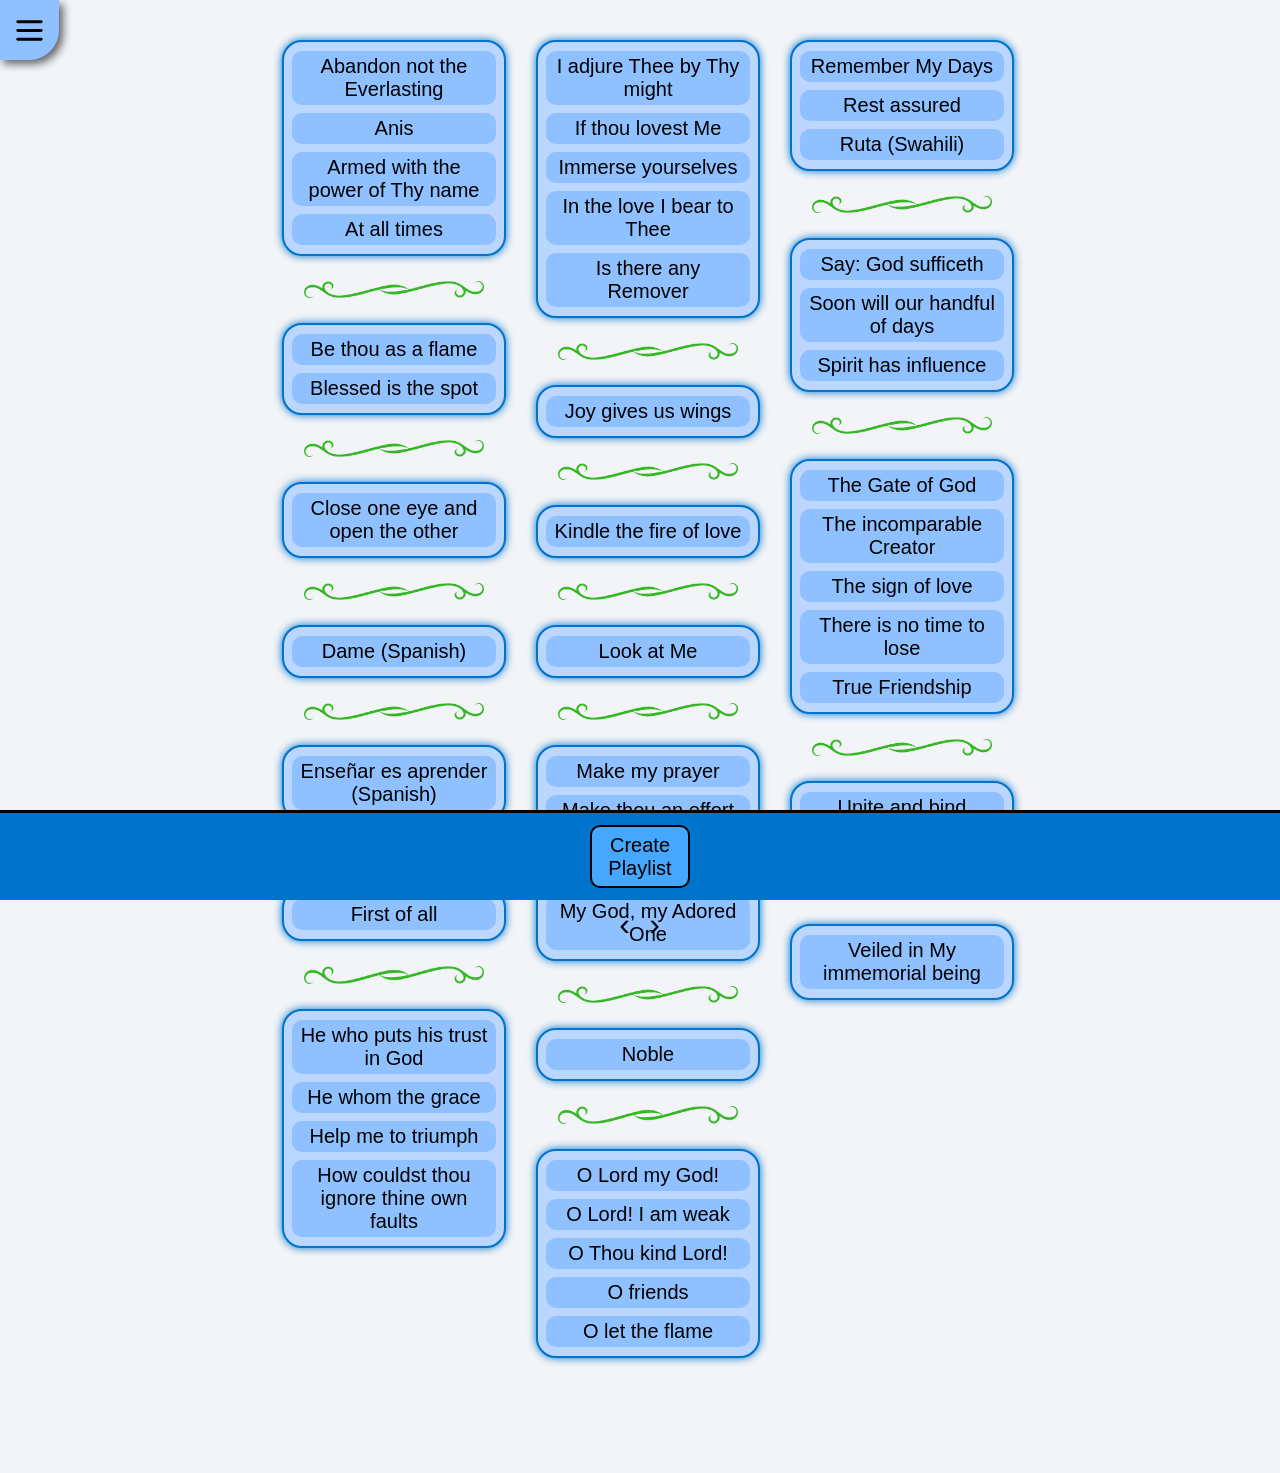
==== index.html @ e4158c6b "oop position indicator position indicator is now a class" ====
<html>

<head>

    <meta charset="UTF-8" name="viewport" content="width=device-width, initial-scale=1.0">
    <link rel="stylesheet" href="style.css">

    <script src="data.js"></script>

    <title>SD Bahá'í Songs</title>
    <link rel="icon" type="image/png" href="images/Favicon.svg">

</head>

<body onkeydown="keyPress(event.key)">

    <div id="appWrapper">
        <div id="mainMenu" class="outerDiv setLeft"></div>
        <div id="contentDiv"></div>
    </div>
    
    <!-- Sidebar -->
    <button id="sidebarToggleBtn" onclick="setSidebarVisibility('toggle')">
        <img src="images/Hamburger_Menu.svg" alt="Settings" class="icon">
    </button>
    <aside id="sidebar">
        <div class="sidebarDiv" id="sidebarPlaylistViewer">
            <h1 id="playlistViewerIntro" class="sidebarText">Current Playlist:</h1>
            <div id="sidebarPlaylistViewerOverflow"></div>
            <div class="sidebarBtnVertical">
                <button id="sidebarPlaylistEditBtn" class="sidebarBtn moving" onclick="playlistEdit()">Edit Playlist</button>
                <button id="sidebarPlaylistSaveBtn" class="sidebarBtn moving" onclick="playlistSave()">Done Editing</button>
            </div>
            <div class="sidebarBtnVertical">
                <button id="sidebarPlaylistCopyBtn" class="sidebarBtn moving">Copy Link</button>
                <p id="sidebarPlaylistHowTo">Click any song on the right to add it to the playlist. Click the X to remove it. Drag the rows to rearrange them.</p>
            </div>
            <!-- <button id="sidebarPlaylistCreateBtn" class="sidebarBtn navPlaylistCreateBtn" onclick="playlistCreateStart()">Create Playlist</button> -->
        </div>
        <div class="sidebarDiv" id="sidebarBottom">
            <label class="checkbox open" id="sidebarHideChords">
                <input type="checkbox" onclick="toggleChordVisibility(this)">
                <span></span>
                Hide Guitar Chords
            </label>
            <label class="checkbox open" id="sidebarStopSliding">
                <input type="checkbox" onclick="stopSliding(this)">
                <span></span>
                Stop Sliding Elements
            </label>
            <label class="checkbox open" id="sidebarToggleMainMenu">
                <input type="checkbox" onclick="toggleMainMenu(this)">
                <span></span>
                Categorize Homescreen
            </label>
            <!-- <button id="sidebarHowTo" class="sidebarBtn" onclick="sidebarOverlay('howto')">How To</button> -->
            <button id="sidebar-shortcuts" class="sidebarBtn pc wide" onclick="sidebarOverlay('shortcuts')">Keyboard Shortcuts</button>
            <button id="sidebar-about" class="sidebarBtn wide" onclick="sidebarOverlay('about')">About</button>
            <button id="sidebar-request" class="sidebarBtn wide" onclick="sidebarOverlay('request')">Request a Song</button>
            <div id="sidebarBottomSpacer" />
        </div>
    </aside>
    <div id="sidebarShadow"></div>

    <!-- Sidebar Overlay -->
    <!-- <aside id="sidebarOverlay-howto" class="sidebarOverlay">
        <h1 class="songHeader noPadding">How To</h1>
        <p class="songLyric">Temp</p>
    </aside> -->
    <aside id="sidebarOverlay-shortcuts" class="sidebarOverlay">
        <h1 class="songHeader noPadding">Left/Right Arrow Keys</h1>
        <p class="songLyric">Switch between songs</p>
        <h1 class="songHeader">h</h1>
        <p class="songLyric">Go to homescreen</p>
        <h1 class="songHeader">Escape</h1>
        <p class="songLyric">Toggle sidebar menus</p>
    </aside>
    <aside id="sidebarOverlay-about" class="sidebarOverlay">
        <h1 class="songHeader noPadding">About</h1>
        <p class="songLyric">This website was created by individual initiative to share lyrics to Bahá'í songs sung in devotional spaces, with an emphasis on songs created in the San Diego Cluster Youth Camps.</p>
        <p class="songLyric">To view similar content in Google-Slide form, see <a href="https://bit.ly/BahaiSongs" target="_blank" class="sansLink">bit.ly/BahaiSongs</a>.</p>
    </aside>
    <aside id="sidebarOverlay-request" class="sidebarOverlay">
        <h1 class="songHeader noPadding">Request a Song</h1>
        <p class="songLyric">To request to add a song, please email <u>sdbahaisongs<wbr>@gmail.com</u> with the song title, link, and lyrics.</p>
        <p class="songLyric">Optionally, you can include a video of the song and/or its guitar chords.</p>
    </aside>

    <script src="scripts/ui.js"></script>
    <script src="scripts/main.js"></script>
    <script src="scripts/helper.js"></script>
    <script src="scripts/pageLoad.js"></script>
    <script src="scripts/playlist.js"></script>
    <script>
        main()
        pageLoad()
    </script>

</body>

</html>
---- style.css ----
body {
    background: var(--background-color);
    margin: 0;
}

#appWrapper {
    overflow-x: clip;
    overflow-y: visible;
    position: relative;
    width: 100%;

    height: auto;
    min-height: 100svh;
    max-height: 100vh;
}

.outerDiv {
    display: flex;
    flex-direction: column;
    align-items: center;

    position: absolute;
    width: 100vw;

    transition: padding 0.3s ease;
}

#mainMenu.setLeft div div,
#mainMenu.setRight div div {
    max-height: 100svh;
}

.setLeft {
    left: -100vw;
    max-height: 100vh;
    overflow: clip;
}

.setMiddle {
    left: 8px;
}

.setRight {
    left: 100vw;
    max-height: 100vh;
    overflow: hidden;
}

.sliding {
    transition: left var(--slider-speed) ease;
}

.flex-row {
    display: flex;
    flex-direction: row;
}

.center-align {
    align-items: center;
}

.songColumn {
    vertical-align: top;
    padding: 0 15px;

    display: flex;
    flex-direction: column;
    align-items: center;

    /* padding-bottom: var(--body-margin-bottom); */
}

.songLyric {
    text-align: center;
    font-size: 20px;

    margin: 0;
    padding-top: 6px;
}
  
.songLine {
    text-align: center;
}

.songSpan {
    font-size: 20px;

    display: inline-flex;
    flex-direction: column;

    white-space: pre-wrap;

    margin: 0;
    padding-top: 6px;
}

.songText {
    margin: 0;
    text-align: left;
}

.sectionChordsContainer {
    font-size: 16px;

    display: flex;
    flex-direction: column;

    margin: 0;
    padding-top: 6px;

    text-align: center;
}

.sectionChordsContainer p {
    margin: 0;
}

.songChord {
    margin: 0;

    height: 20px;

    display: flex;
    flex-direction: row;

    .songChordToHide {
        font-size: 17px;
        font-weight: bold;
        text-align: left;

        margin: 0;
        white-space: nowrap;
    }
}

.songLyricContainer {
    text-align: center;

    margin: 0;
    padding-top: 6px;
}

/* .songLyricChord {
    text-align: center;
    font-size: 20px;

    margin: 0;
    padding-top: 6px;

    position: absolute;
} */

/* .songLyricChordContainer {
    height: 23px;
    text-align: center;
} */

/* .repetitions {
    text-align: center;
    margin-top: 0px;
    margin-bottom: 0px;
} */

.bold {
    font-weight: bold;
}

.blankDiv {
    padding-top: 15px;
}

.songHeader {
    text-align: center;
    font-size: 32px;
    margin: 0;
    padding-top: 40px;
    padding-bottom: 10px;
}

p {
    font-family: var(--font-family);
}

.songLinkContainer {
    font-weight: bold;
    font-size: 22px;
}

a {
    text-align: center;
    font-weight: normal;
    font-size: 16px;
}

.sectionDiv {
    padding-top: 15px;
}

.sansLink {
    font-size: 20px;
    font-family: Arial, Helvetica, sans-serif;
    color: black;
}

/* ////////////////////////////// Main Menu ////////////////////////////// */

#mainMenu {
    padding: 40px 0 var(--body-margin-bottom) 0;
    transition: 0.3s ease; /* probably comment this? */
}

#mainMenu.sliding,
#mainMenu.setMiddle {
    overflow: visible;
}

#mainMenu:not(.sliding):not(.setMiddle) {
    height: 0 !important;
}

#mainMenu.sliding {
    transition: 0.3s ease, left var(--slider-speed) ease;
}

.mainMenuCard {
    display: flex;
    flex-direction: column;
    align-items: center;

    background-color: rgb(var(--blue-pale));
    border: 2px solid rgb(var(--blue-dark));
    border-radius: 20px;
    box-shadow: 0 0 8px rgba(var(--blue-dark) / 1);

    padding: 15px 10px 5px;
    overflow: visible;

    width: 200px;
}

.mainMenuCardAlphabetized {
    padding-top: 5px;
}

/* .mainMenuCard:hover {
    transform: translateY(-3px);
    box-shadow: 0 -3px 16px #0073cd4d;
} */

.mainMenuCard h1 {
    text-align: center;
    font-size: 32px;
    margin: 0;
}

.mainMenuCard div {
    width: 100%;
    height: 0;
    border: 1px solid black;
    margin-bottom: 3px;
}

.alphabetizedMenuBtn,
.mainMenuCard p {
    text-align: center;
    font-size: 20px;
    width: calc(100% - 12px);

    margin: 0;
    padding: 4px 8px;
    margin: 4px;

    border-radius: 10px;
    background-color: rgb(var(--blue-light));

    cursor: pointer;

    word-break: normal;
}

.alphabetizedMenuBtn:hover,
.mainMenuCard p:hover {
    background-color: rgb(var(--blue-medium));
}

.greenDivider {
    max-width: 180px;
    margin: 25px 0;
}

#contentDiv.sidebarPadding {
    padding-left: var(--sidebar-padding);
}

/* //////////////////////////////// Footer /////////////////////////////// */

.footer {
    position: fixed;
    bottom: calc(0px - var(--footer-height));
    left: 0;
    width: 100vw;
    /* left: 50%; */
    /* transform: translateX(-50%); */
    height: var(--footer-height);

    transition: bottom 0.3s ease;

    box-sizing: border-box;
    padding: 12px 16px;

    background-color: rgb(var(--blue-dark));
    border-top: 3px solid black;
    /* border: 3px solid black; */
    /* border-bottom: none; */
    /* border-top-left-radius: 40px; */
    /* border-top-right-radius: 40px; */

    display: flex;
    justify-content: center;
    gap: 12px;
}

.footer.open {
    bottom: 0;
}

.footerBtn {
    border: 2px solid black;
    border-radius: 10px;
    background: rgb(var(--blue-medium));

    font-size: 20px;

    cursor: pointer;

    width: 100px;
}

.footerBtn:hover {
    background: rgb(var(--blue-dark));
}

/* ////////////////////////// Position Indicator ///////////////////////// */

.positionIndicator {
    position: fixed;
    transition: bottom 0.2s ease;

    bottom: -5vh;
    margin: 0;

    left: 50%;
    transform: translateX(-50%);
    text-align: center;

    display: flex;
    flex-direction: row;
}

.positionIndicator.open {
    bottom: var(--footer-height);
}

.positionIndicatorDiv {
    display: flex;
    flex-direction: row;
}

.positionIndicatorCircle {
    margin: 0;

    width: 30px;
    height: auto;
    aspect-ratio: 1;
    font-size: 32px;

    cursor: default;
}

.positionIndicatorCircle.empty {
    cursor: pointer;
}

.positionIndicatorCircle.empty:hover {
    background: var(--gray-light);
}

.positionIndicatorCircle.left {
    padding-bottom: 2px;
    border-top-left-radius: 15px;
}

.positionIndicatorCircle.right {
    padding-bottom: 2px;
    border-top-right-radius: 15px;
}

/* /////////////////////////////// Sidebar /////////////////////////////// */

#sidebar {
    position: fixed;
    top: 0;
    bottom: 0;
    left: 0;

    width: var(--sidebar-width);
    padding-left: 0;

    background: rgb(var(--blue-light));
    z-index: 100;

    transform: translateX(var(--negative-sidebar-width));
    transition: transform 0.3s ease;

    display: flex;
    flex-direction: column;
    overflow-y: auto;
}

#sidebar::-webkit-scrollbar {
    width: 10px;
}

#sidebar::-webkit-scrollbar-track {
    background: rgb(var(--blue-light));
}

#sidebar::-webkit-scrollbar-thumb {
    background: rgb(var(--blue-pale));
    border-radius: 10px;
}

#sidebar::-webkit-scrollbar-thumb:hover {
    background: rgb(var(--blue-medium));
}

#sidebar.open {
    transform: translateX(0);
}

.sidebarDiv {
    margin-left: 10px;
    margin-right: 10px;

    display: flex;
    flex-direction: column;
}

#sidebarPlaylistViewer {
    flex: 1 0 auto;
    min-height: 0;

    align-items: center;

    padding-top: 20px;
    padding-bottom: var(--sidebar-middle-padding);
    transition: 0.3s ease-out;
}

#sidebarPlaylistViewer.open {
    padding-bottom: var(--sidebar-middle-padding-edit);
}

#sidebarPlaylistViewerOverflow {
    overflow: hidden;
    border: 3px solid black;
    border-radius: 12px;
    width: 100%;
}

#sidebarBottom {
    flex-shrink: 0;

    display: flex;
    flex-direction: column;
    align-items: center;
    justify-content: center;
}

#sidebarBottomSpacer {
    height: 15px;
    /* Could potentially overlap this div with the createBlankDiv() function */
}

.sidebarBtnVertical {
    background: red;
}

.checkbox {
    font-size: 18px;
    font-family: var(--font-family);

    position: relative;
    display: flex;
    align-items: center;

    margin-top: 5px;
    left: var(--negative-sidebar-width);
    transition: left 0.3s ease;

    input {
        appearance: none;

        width: calc(5 * var(--checkbox-scalar));
        height: calc(5 * var(--checkbox-scalar));

        border: 3px solid rgb(var(--blue-dark));
        border-radius: 7px;

        /* accent-color: red; */
        background: rgb(var(--blue-pale));

        cursor: pointer;
    }

    span {
        width: var(--checkbox-scalar);
        height: calc(2 * var(--checkbox-scalar));

        position: absolute;
        left: calc(2.5 * var(--checkbox-scalar));
        transform: translateY(-1px) rotate(45deg);

        border-right: 2px solid black;
        border-bottom: 2px solid black;

        pointer-events: none;
    }
    
    input:not(:checked) + span {
        display: none;
    }
}

.checkbox.open {
    left: 0vw;
}

.sidebarBtn {
    width: calc(var(--sidebar-width-no-padding) * 0.8);
    text-align: center;

    margin-top: 15px;
    padding: 0;

    border: 2px solid black;
    border-radius: 10px;
    background: rgb(var(--blue-medium));

    font-size: 20px;

    cursor: pointer;
}

.sidebarBtn.moving {
    position: absolute;
    left: var(--negative-sidebar-width);
    transition: left 0.3s ease;
}

.sidebarBtn.moving.open {
    left: calc(var(--sidebar-width-no-padding) * 0.1 + 10px - var(--sidebar-scrollbar-offset));
}

.sidebarBtnVertical {
    height: 42px;
}

.sidebarBtn:not(:disabled):hover {
    background: rgb(var(--blue-light));
}

.sidebarBtn:disabled {
    background: rgb(var(--blue-light));
    color: var(--gray-medium);
    cursor: not-allowed;
}

.sidebarText {
    font-size: 32px;
    color: black;

    text-align: center;

    margin: 0;
}

.icon {
    width: 20px;
    height: 20px;
    object-fit: contain;
}

#sidebarPlaylistHowTo {
    position: absolute;
    width: calc(var(--sidebar-width-no-padding) * 0.8);

    left: var(--negative-sidebar-width);
    transition: left 0.3s ease;

    font-size: 24px;
    text-align: center;

    margin-bottom: 0;
}

#sidebarPlaylistHowTo.open {
    left: calc(var(--sidebar-width-no-padding) * 0.1 + 10px);
}

#sidebarShadow {
    position: fixed;

    height: 100vh;
    width: 20vw;
    top: 0;
    left: -20vw;

    z-index: 50;

    transition: left 0.3s ease;
}

#sidebarShadow.open {
    left: 0;
    box-shadow: 4px 0 8px rgba(0, 0, 0, 0.6);
}

/* Toggle button */
#sidebarToggleBtn {
    position: fixed;
    top: 0;
    left: -1px;

    background: rgb(var(--blue-light));
    border: none;
    border-bottom-right-radius: 30px;
    box-shadow: 4px 4px 8px rgba(0, 0, 0, 0.6);

    width: 60px;
    height: 60px;
    display: flex;
    align-items: center;
    justify-content: center;
    padding: none;

    cursor: pointer;

    transition: transform 0.3s ease;
    z-index: 75;
}

#sidebarToggleBtn.open {
    transform: translateX(var(--sidebar-width));
}

#sidebarToggleBtn img {
    display: block;
    width: 35px;
    height: auto;
}

.sidebarOverlay {
    position: fixed;
    top: 20vh;
    left: calc(-20px - var(--sidebar-width-no-padding));

    width: calc(var(--sidebar-width-no-padding) - 10px);
    height: 60vh;

    padding: 0 5px;

    background: rgb(var(--blue-medium));
    z-index: 200;

    border: 3px solid black;
    border-radius: 12px;

    /* Todo: add this padding without making the box overflow on thin pc screens */
    /* padding-left: 10px; */
    /* padding-right: 10px; */

    display: flex;
    flex-direction: column;
    justify-content: center;

    transition: left 0.25s ease;
}

.sidebarOverlay.open {
    left: 7px;
}

.sidebarBtn.highlighted {
    color: rgb(var(--gold));
    border-color: rgb(var(--gold));
    box-shadow: 0 0 10px rgba(var(--gold) / 0.6);
    background-color: rgb(var(--blue-light));
    font-weight: bold;
}

/* Stuff regarding playlistViewer */

#playlistViewerIntro {
    padding-bottom: 4px;
}

.playlistViewerRow {
    display: flex;
    flex-direction: row;
    align-items: center;
    text-align: center;

    min-height: 52px;

    padding-top: 8px;
    padding-bottom: 8px;
    padding-left: 4px;
    padding-right: 4px;

    border: 3px solid rgb(var(--blue-light));
}

.playlistViewerRow.alternating {
    background: rgb(var(--blue-pale));
    border-color: rgb(var(--blue-pale));
}

.playlistViewerRow.edit {
    padding-right: 0;
    cursor: grab;
}

.playlistViewerRow.edit:active {
    cursor: grabbing;
}

.playlistViewerRow p {
    font-size: 22px;
    color: black;

    width: 100%;
    margin: 0;
}

.playlistViewerRow.edit p {
    width: calc(100% - min(20%, 50px));
}

.playlistViewerRow button {
    width: 40px;
    height: 40px;
    margin: 0 calc(min(10% - 20px, 5px));

    padding: 0;
    background: none;
    border: none;
    border-radius: 100%;

    cursor: pointer;

    display: none;
}

.playlistViewerRow.edit button {
    display: block;
}

.playlistViewerRow button:hover {
    background: #b2b2b2;
}

.playlistViewerRow img {
    max-width: 50%;
    aspect-ratio: 1 / 1;
    max-height: 20px;
}

.playlistViewerRow.dragging {
    border-color: var(--gold);
}

.playlistViewerRow.dragging p {
    opacity: 0;
}

.playlistViewerRow.ghost {
    position: absolute;
    left: -1000vw;

    width: calc(var(--sidebar-width-no-padding) - 9px);
    /* Shouldn't be using --sidebar-width-no-padding */
    border-color: rgb(var(--blue-dark));

    background: rgb(var(--blue-dark));
}

.playlistViewerRow.ghost p {
    opacity: 1;
}

/* ///////////////////// Leave at bottom of CSS page ///////////////////// */

@media (max-width: 599px) {
    :root {
        --sidebar-width: calc(100vw - 58px);
        --sidebar-padding: 0;
    }

    .pc {
        display: none;
    }

    .songHeader {
        padding-left: 40px;
        padding-right: 40px;
    }
}

@media (min-width: 600px) {
    :root {
        --sidebar-width: 20vw;
        --sidebar-padding: calc(var(--sidebar-width) / 2);
    }
}

:root {
    /* Colors */
    --blue-pale: 187 214 255;
    --blue-light: 143 192 255;
    --blue-medium: 70 167 255;
    --blue-dark: 0 115 205;

    --white-off: #f0f0f0;
    --gray-light: #e0e0e0;
    --gray-medium: #565656;
    --gold: 255 215 0;

    --background-color: #f2f4f7;

    /* Positioning */
    --negative-sidebar-width: calc(0px - var(--sidebar-width));
    --sidebar-width-no-padding: calc(var(--sidebar-width) - 20px);

    --footer-height: 10svh;
    --body-margin-bottom: calc(var(--footer-height) + 25px);

    /* Set using JavaScript */
    --sidebar-middle-padding: 0;
    --sidebar-middle-padding-edit: 0;
    --sidebar-scrollbar-offset: 0px;

    --font-family: Arial, Helvetica, sans-serif;

    --checkbox-scalar: 5.5px;

    --slider-speed: 0.65s; /* Set to 0 with JavaScript to disable sliding / make things teleport around more */
}

.hide {
    display: none;
}

.doubleHide {
    display: none;
}

.dragHide {
    height: 0;
}

.checkbox-toggle-hide {
    display: none
        /* Comment this section to show checkboxes for testing purposes */
}

.sidebarPadding {
    padding-left: var(--sidebar-padding) !important;
}

.noPadding {
    padding: 0;
}

.fadesWithChords {
    opacity: 1;
    transition: opacity 0.5s ease;
}

.fade {
    opacity: 0;
}

.shrinksWithChords {
    transition: height 0.45s ease;
}

.shrink {
    height: 0;
}
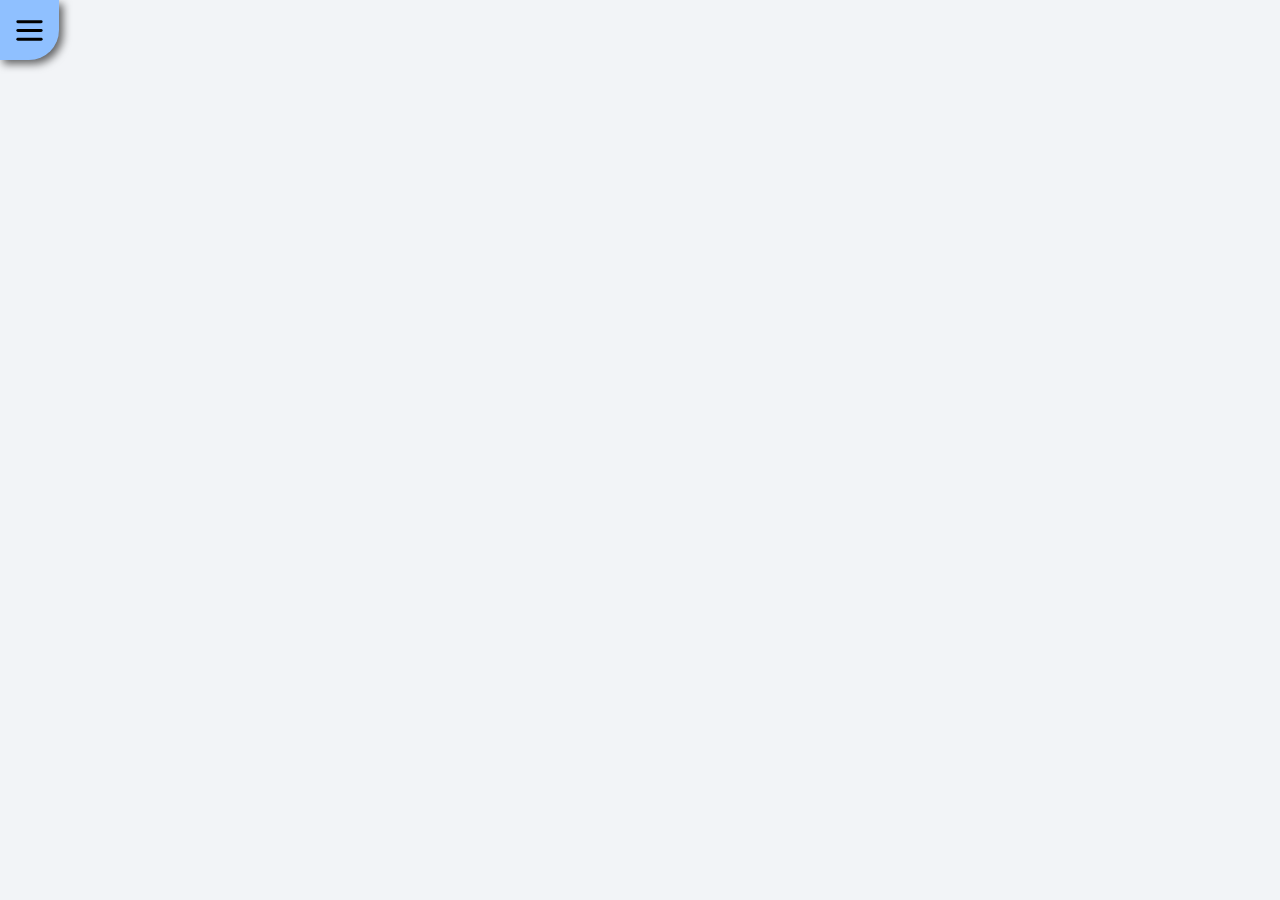
==== commit 82172d29: "basic oop playlist for now it's mostly just a class with the #songs variable, instead of the previou" ====
--- a/index.html
+++ b/index.html
@@ -86,11 +86,12 @@
         <p class="songLyric">Optionally, you can include a video of the song and/or its guitar chords.</p>
     </aside>
 
+    <script src="scripts/helper.js"></script>
     <script src="scripts/ui.js"></script>
+    <script src="scripts/song.js"></script>
+    <script src="scripts/playlist.js"></script>
     <script src="scripts/main.js"></script>
-    <script src="scripts/helper.js"></script>
     <script src="scripts/pageLoad.js"></script>
-    <script src="scripts/playlist.js"></script>
     <script>
         main()
         pageLoad()
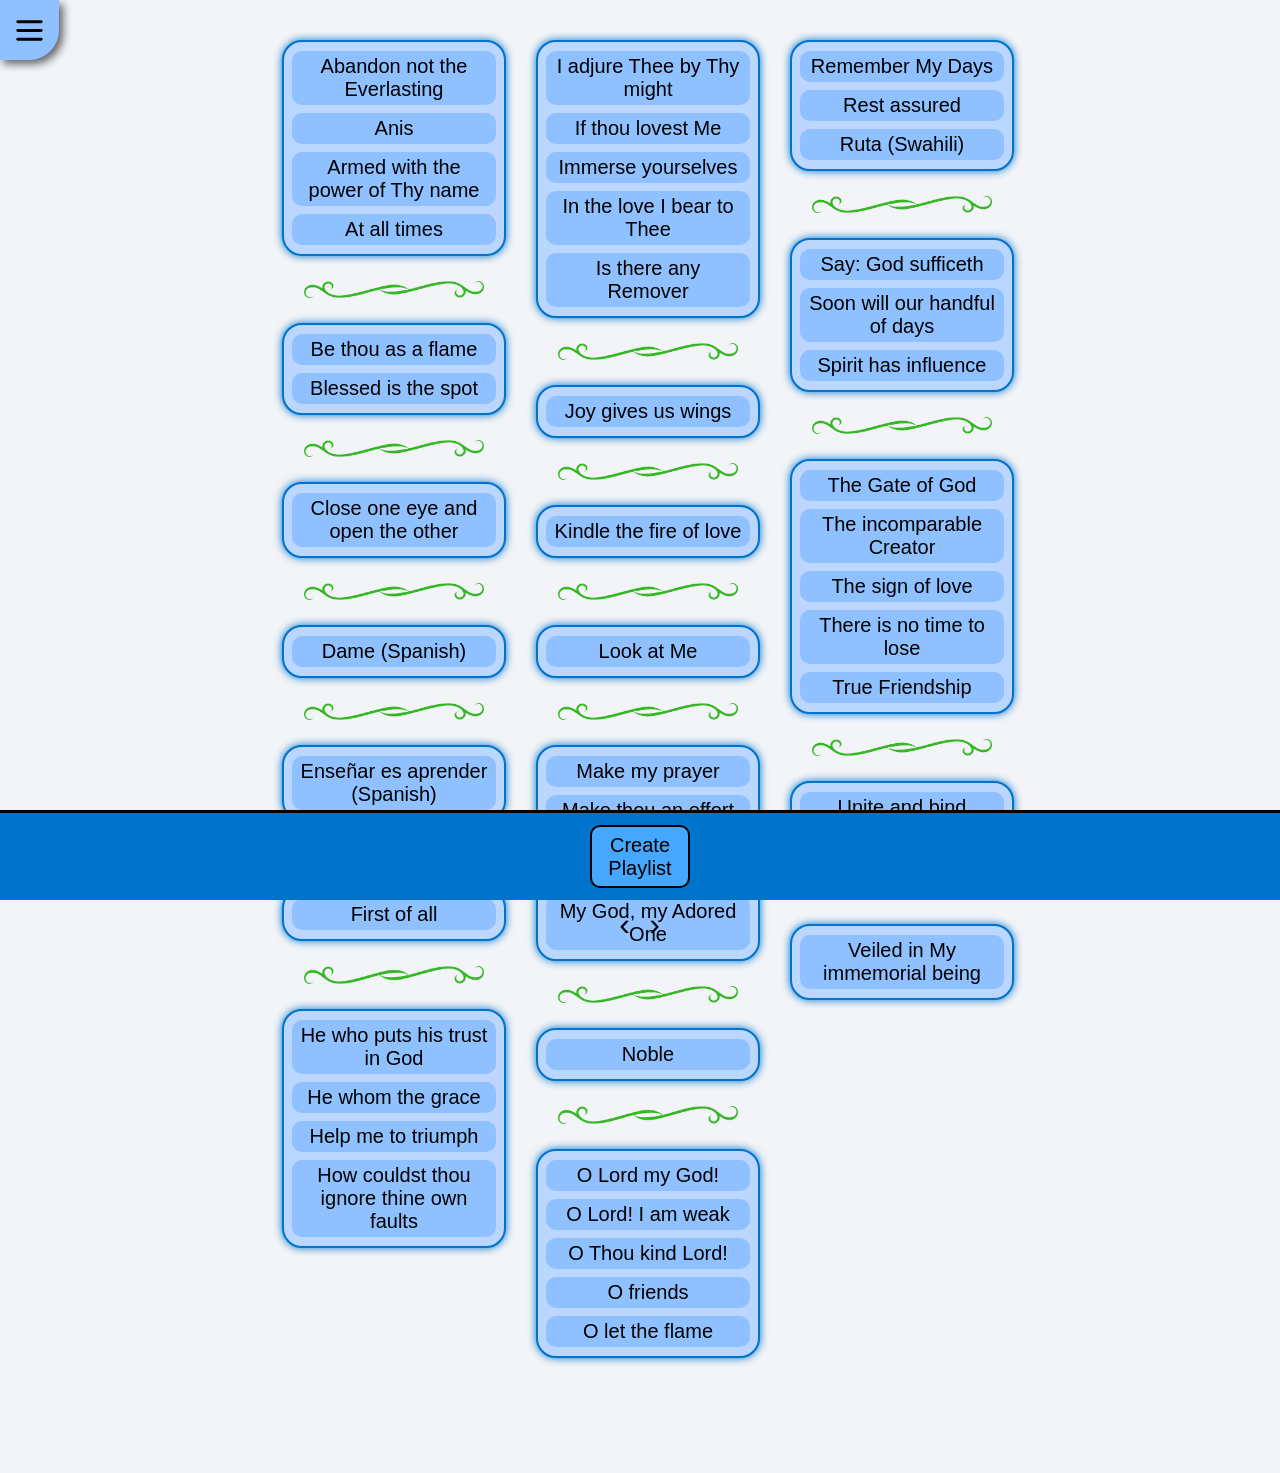
==== commit 5b65811d: "oop sidebar not 100% done; still needs the playlistViewer bit" ====
--- a/index.html
+++ b/index.html
@@ -15,52 +15,9 @@
 <body onkeydown="keyPress(event.key)">
 
     <div id="appWrapper">
-        <div id="mainMenu" class="outerDiv setLeft"></div>
+        <div id="mainMenu" class="outerDiv"></div>
         <div id="contentDiv"></div>
     </div>
-    
-    <!-- Sidebar -->
-    <button id="sidebarToggleBtn" onclick="setSidebarVisibility('toggle')">
-        <img src="images/Hamburger_Menu.svg" alt="Settings" class="icon">
-    </button>
-    <aside id="sidebar">
-        <div class="sidebarDiv" id="sidebarPlaylistViewer">
-            <h1 id="playlistViewerIntro" class="sidebarText">Current Playlist:</h1>
-            <div id="sidebarPlaylistViewerOverflow"></div>
-            <div class="sidebarBtnVertical">
-                <button id="sidebarPlaylistEditBtn" class="sidebarBtn moving" onclick="playlistEdit()">Edit Playlist</button>
-                <button id="sidebarPlaylistSaveBtn" class="sidebarBtn moving" onclick="playlistSave()">Done Editing</button>
-            </div>
-            <div class="sidebarBtnVertical">
-                <button id="sidebarPlaylistCopyBtn" class="sidebarBtn moving">Copy Link</button>
-                <p id="sidebarPlaylistHowTo">Click any song on the right to add it to the playlist. Click the X to remove it. Drag the rows to rearrange them.</p>
-            </div>
-            <!-- <button id="sidebarPlaylistCreateBtn" class="sidebarBtn navPlaylistCreateBtn" onclick="playlistCreateStart()">Create Playlist</button> -->
-        </div>
-        <div class="sidebarDiv" id="sidebarBottom">
-            <label class="checkbox open" id="sidebarHideChords">
-                <input type="checkbox" onclick="toggleChordVisibility(this)">
-                <span></span>
-                Hide Guitar Chords
-            </label>
-            <label class="checkbox open" id="sidebarStopSliding">
-                <input type="checkbox" onclick="stopSliding(this)">
-                <span></span>
-                Stop Sliding Elements
-            </label>
-            <label class="checkbox open" id="sidebarToggleMainMenu">
-                <input type="checkbox" onclick="toggleMainMenu(this)">
-                <span></span>
-                Categorize Homescreen
-            </label>
-            <!-- <button id="sidebarHowTo" class="sidebarBtn" onclick="sidebarOverlay('howto')">How To</button> -->
-            <button id="sidebar-shortcuts" class="sidebarBtn pc wide" onclick="sidebarOverlay('shortcuts')">Keyboard Shortcuts</button>
-            <button id="sidebar-about" class="sidebarBtn wide" onclick="sidebarOverlay('about')">About</button>
-            <button id="sidebar-request" class="sidebarBtn wide" onclick="sidebarOverlay('request')">Request a Song</button>
-            <div id="sidebarBottomSpacer" />
-        </div>
-    </aside>
-    <div id="sidebarShadow"></div>
 
     <!-- Sidebar Overlay -->
     <!-- <aside id="sidebarOverlay-howto" class="sidebarOverlay">
--- a/style.css
+++ b/style.css
@@ -397,7 +397,7 @@
 
 /* /////////////////////////////// Sidebar /////////////////////////////// */
 
-#sidebar {
+.sidebar {
     position: fixed;
     top: 0;
     bottom: 0;
@@ -417,24 +417,24 @@
     overflow-y: auto;
 }
 
-#sidebar::-webkit-scrollbar {
+.sidebar::-webkit-scrollbar {
     width: 10px;
 }
 
-#sidebar::-webkit-scrollbar-track {
+.sidebar::-webkit-scrollbar-track {
     background: rgb(var(--blue-light));
 }
 
-#sidebar::-webkit-scrollbar-thumb {
+.sidebar::-webkit-scrollbar-thumb {
     background: rgb(var(--blue-pale));
     border-radius: 10px;
 }
 
-#sidebar::-webkit-scrollbar-thumb:hover {
+.sidebar::-webkit-scrollbar-thumb:hover {
     background: rgb(var(--blue-medium));
 }
 
-#sidebar.open {
+.sidebar.open {
     transform: translateX(0);
 }
 
@@ -480,10 +480,6 @@
 #sidebarBottomSpacer {
     height: 15px;
     /* Could potentially overlap this div with the createBlankDiv() function */
-}
-
-.sidebarBtnVertical {
-    background: red;
 }
 
 .checkbox {
@@ -608,7 +604,7 @@
     left: calc(var(--sidebar-width-no-padding) * 0.1 + 10px);
 }
 
-#sidebarShadow {
+.sidebarShadow {
     position: fixed;
 
     height: 100vh;
@@ -621,13 +617,13 @@
     transition: left 0.3s ease;
 }
 
-#sidebarShadow.open {
+.sidebarShadow.open {
     left: 0;
     box-shadow: 4px 0 8px rgba(0, 0, 0, 0.6);
 }
 
 /* Toggle button */
-#sidebarToggleBtn {
+.sidebarToggleBtn {
     position: fixed;
     top: 0;
     left: -1px;
@@ -650,11 +646,11 @@
     z-index: 75;
 }
 
-#sidebarToggleBtn.open {
+.sidebarToggleBtn.open {
     transform: translateX(var(--sidebar-width));
 }
 
-#sidebarToggleBtn img {
+.sidebarToggleBtn img {
     display: block;
     width: 35px;
     height: auto;
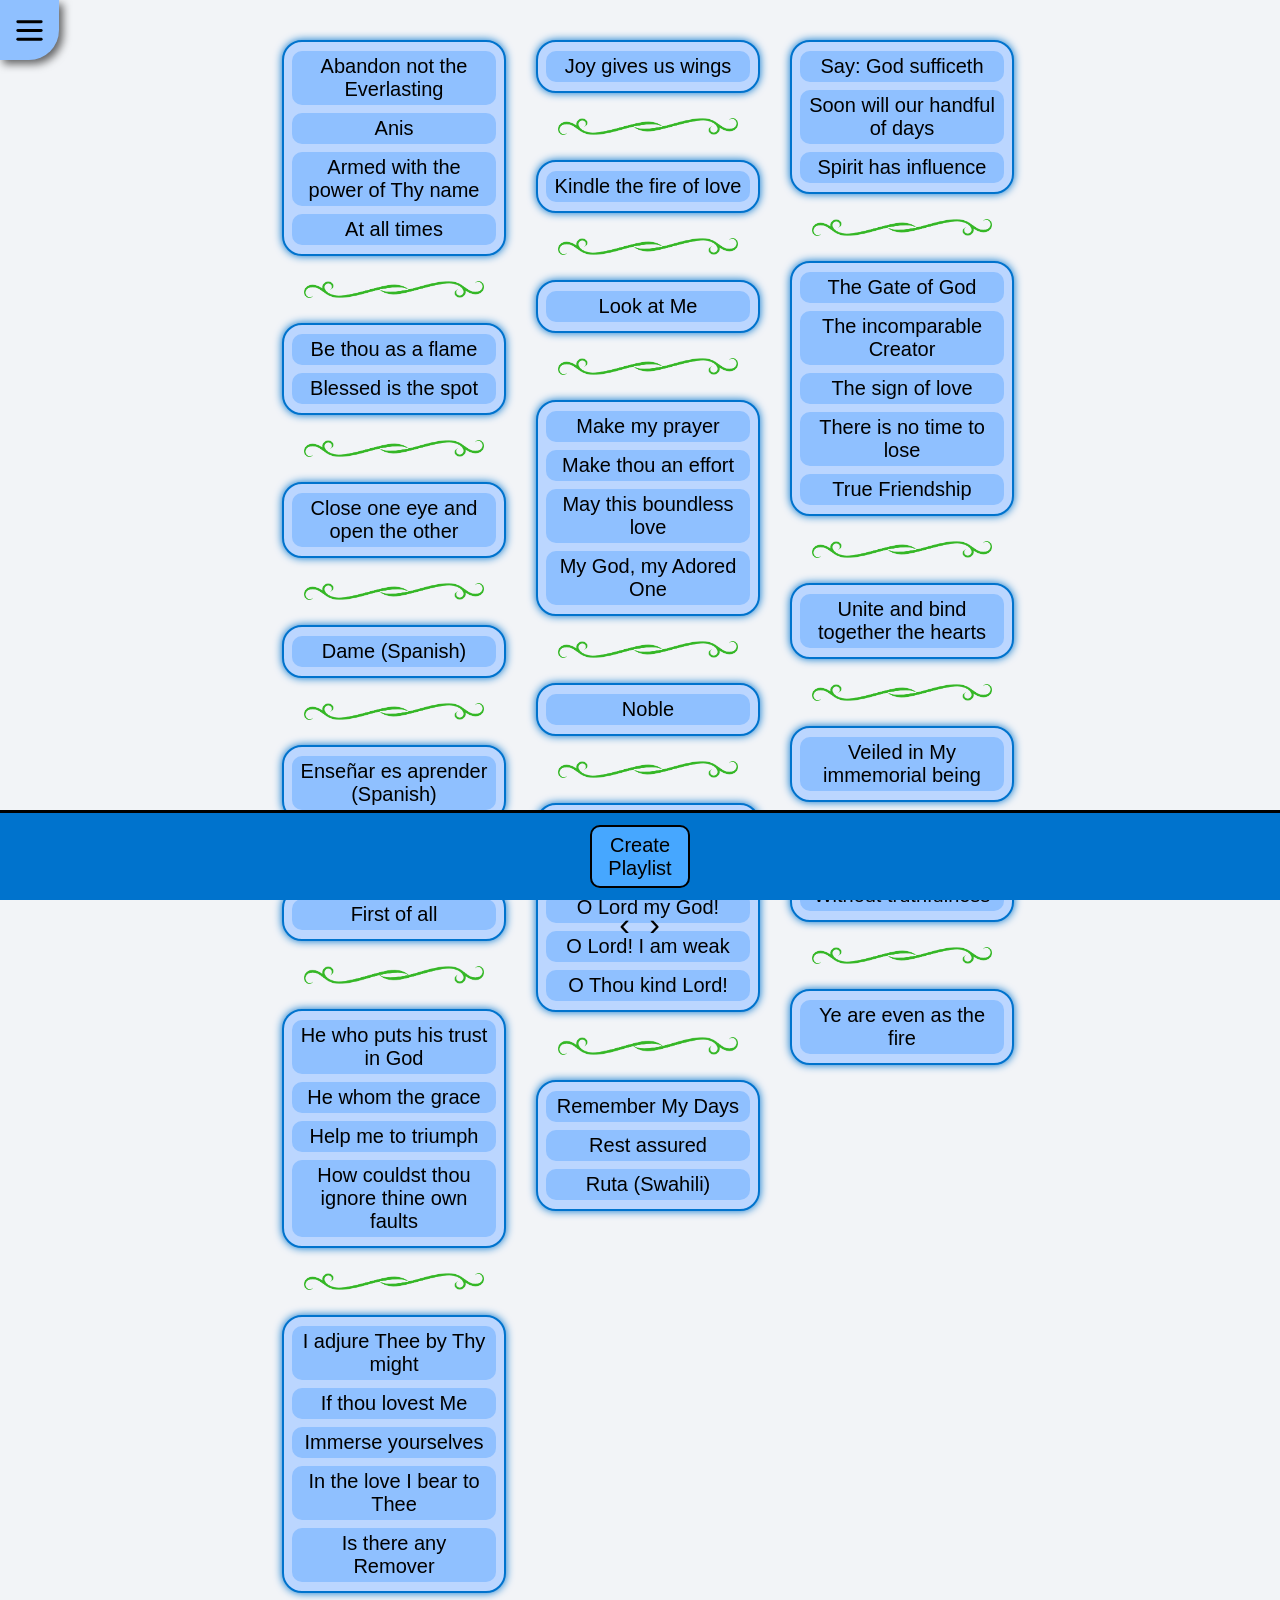
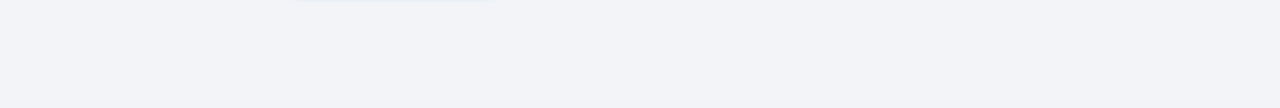
==== commit 17f2f862: "rearranged files created "classes" subfolder, created input.js, deleted helper.js" ====
--- a/index.html
+++ b/index.html
@@ -43,16 +43,12 @@
         <p class="songLyric">Optionally, you can include a video of the song and/or its guitar chords.</p>
     </aside>
 
-    <script src="scripts/helper.js"></script>
-    <script src="scripts/ui.js"></script>
-    <script src="scripts/song.js"></script>
-    <script src="scripts/playlist.js"></script>
+    <script src="scripts/classes/ui.js"></script>
+    <script src="scripts/classes/song.js"></script>
+    <script src="scripts/classes/playlist.js"></script>
     <script src="scripts/main.js"></script>
+    <script src="scripts/input.js"></script>
     <script src="scripts/pageLoad.js"></script>
-    <script>
-        main()
-        pageLoad()
-    </script>
 
 </body>
 
--- a/style.css
+++ b/style.css
@@ -232,14 +232,10 @@
     border-radius: 20px;
     box-shadow: 0 0 8px rgba(var(--blue-dark) / 1);
 
-    padding: 15px 10px 5px;
+    padding: 5px 10px 5px;
     overflow: visible;
 
     width: 200px;
-}
-
-.mainMenuCardAlphabetized {
-    padding-top: 5px;
 }
 
 /* .mainMenuCard:hover {
@@ -260,7 +256,6 @@
     margin-bottom: 3px;
 }
 
-.alphabetizedMenuBtn,
 .mainMenuCard p {
     text-align: center;
     font-size: 20px;
@@ -278,7 +273,6 @@
     word-break: normal;
 }
 
-.alphabetizedMenuBtn:hover,
 .mainMenuCard p:hover {
     background-color: rgb(var(--blue-medium));
 }
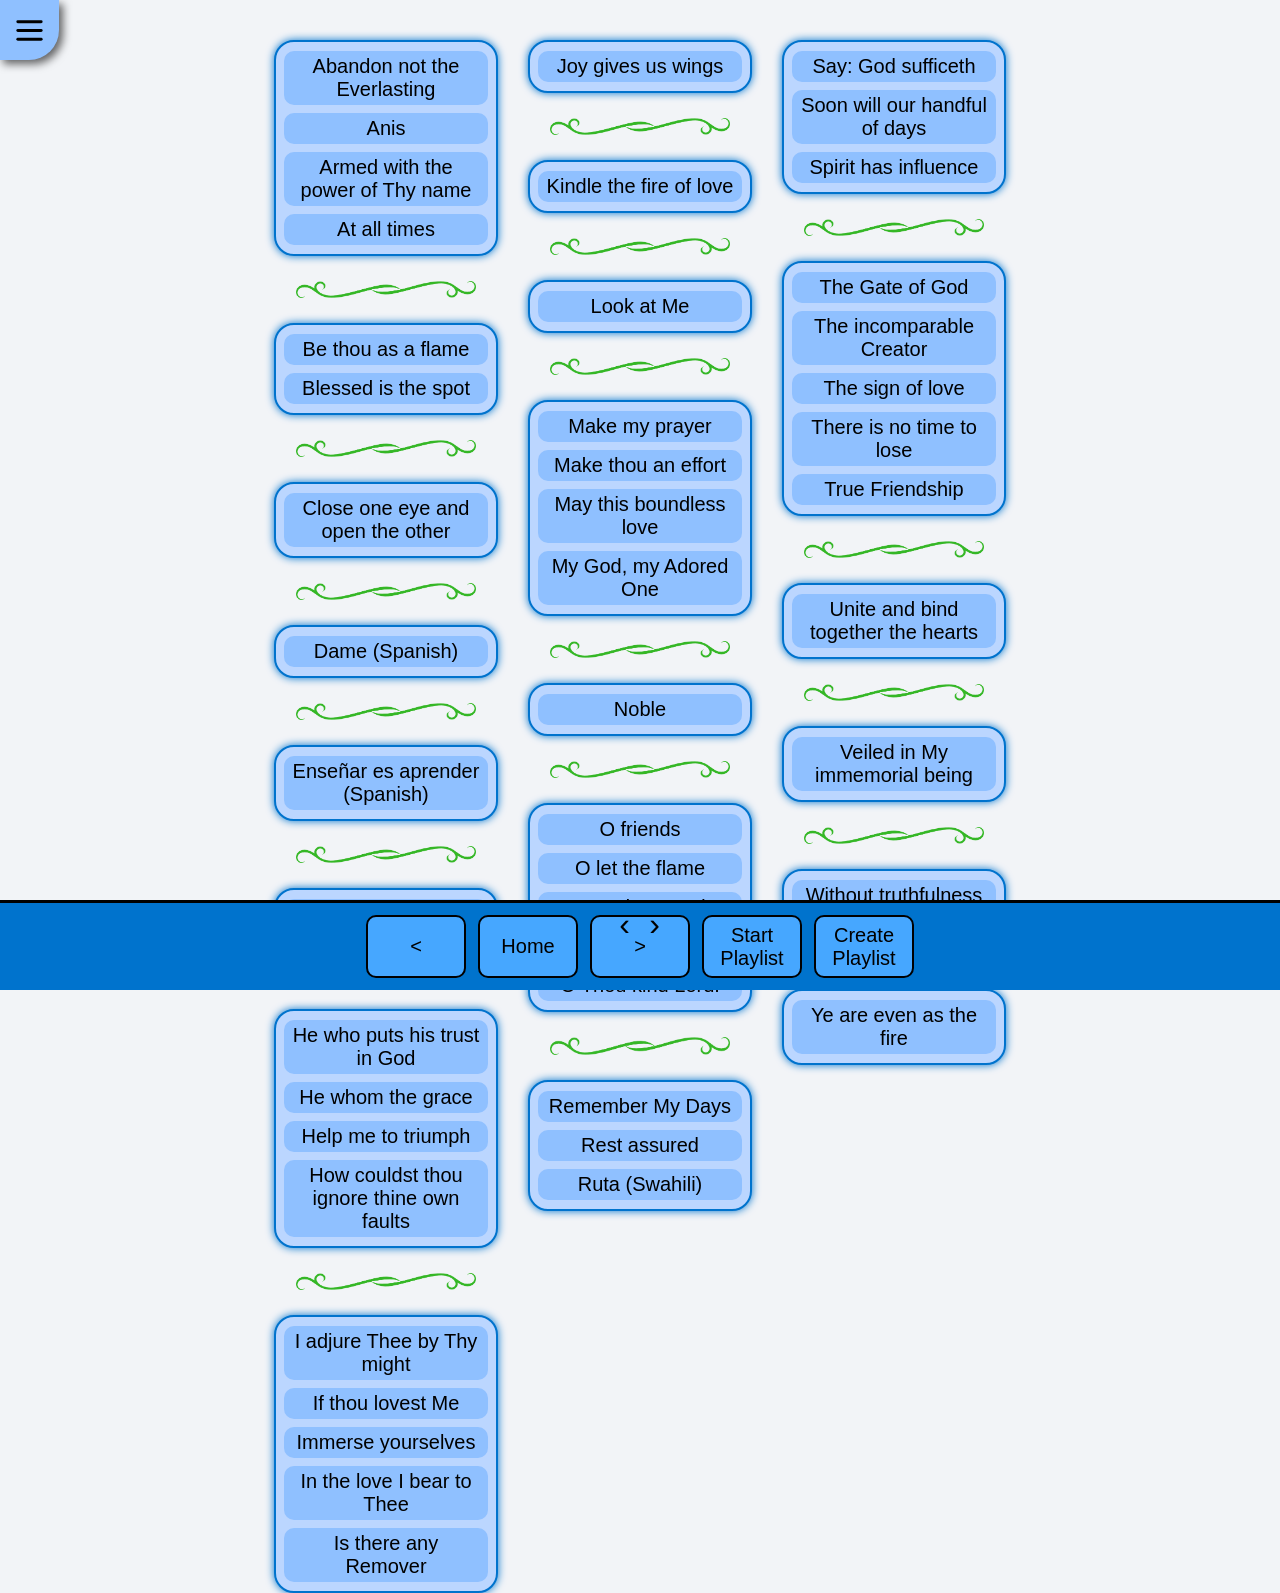
==== commit dab4b998: "improved oop sidebar now no longer has a huge .innerHTML = [large string] section and instead uses J" ====
--- a/index.html
+++ b/index.html
@@ -19,30 +19,6 @@
         <div id="contentDiv"></div>
     </div>
 
-    <!-- Sidebar Overlay -->
-    <!-- <aside id="sidebarOverlay-howto" class="sidebarOverlay">
-        <h1 class="songHeader noPadding">How To</h1>
-        <p class="songLyric">Temp</p>
-    </aside> -->
-    <aside id="sidebarOverlay-shortcuts" class="sidebarOverlay">
-        <h1 class="songHeader noPadding">Left/Right Arrow Keys</h1>
-        <p class="songLyric">Switch between songs</p>
-        <h1 class="songHeader">h</h1>
-        <p class="songLyric">Go to homescreen</p>
-        <h1 class="songHeader">Escape</h1>
-        <p class="songLyric">Toggle sidebar menus</p>
-    </aside>
-    <aside id="sidebarOverlay-about" class="sidebarOverlay">
-        <h1 class="songHeader noPadding">About</h1>
-        <p class="songLyric">This website was created by individual initiative to share lyrics to Bahá'í songs sung in devotional spaces, with an emphasis on songs created in the San Diego Cluster Youth Camps.</p>
-        <p class="songLyric">To view similar content in Google-Slide form, see <a href="https://bit.ly/BahaiSongs" target="_blank" class="sansLink">bit.ly/BahaiSongs</a>.</p>
-    </aside>
-    <aside id="sidebarOverlay-request" class="sidebarOverlay">
-        <h1 class="songHeader noPadding">Request a Song</h1>
-        <p class="songLyric">To request to add a song, please email <u>sdbahaisongs<wbr>@gmail.com</u> with the song title, link, and lyrics.</p>
-        <p class="songLyric">Optionally, you can include a video of the song and/or its guitar chords.</p>
-    </aside>
-
     <script src="scripts/classes/ui.js"></script>
     <script src="scripts/classes/song.js"></script>
     <script src="scripts/classes/playlist.js"></script>
--- a/style.css
+++ b/style.css
@@ -455,7 +455,7 @@
     padding-bottom: var(--sidebar-middle-padding-edit);
 }
 
-#sidebarPlaylistViewerOverflow {
+#playlistViewer {
     overflow: hidden;
     border: 3px solid black;
     border-radius: 12px;
@@ -581,7 +581,7 @@
     object-fit: contain;
 }
 
-#sidebarPlaylistHowTo {
+.sidebarBtnVertical p {
     position: absolute;
     width: calc(var(--sidebar-width-no-padding) * 0.8);
 
@@ -594,7 +594,7 @@
     margin-bottom: 0;
 }
 
-#sidebarPlaylistHowTo.open {
+.sidebarBtnVertical p.open {
     left: calc(var(--sidebar-width-no-padding) * 0.1 + 10px);
 }
 
@@ -766,12 +766,16 @@
     max-height: 20px;
 }
 
-.playlistViewerRow.dragging {
-    border-color: var(--gold);
-}
-
 .playlistViewerRow.dragging p {
     opacity: 0;
+}
+
+.playlistViewerRow.dragging button {
+    display: none;
+}
+
+.playlistViewerRow.sliding {
+    transition: transform 0.3s ease;
 }
 
 .playlistViewerRow.ghost {
